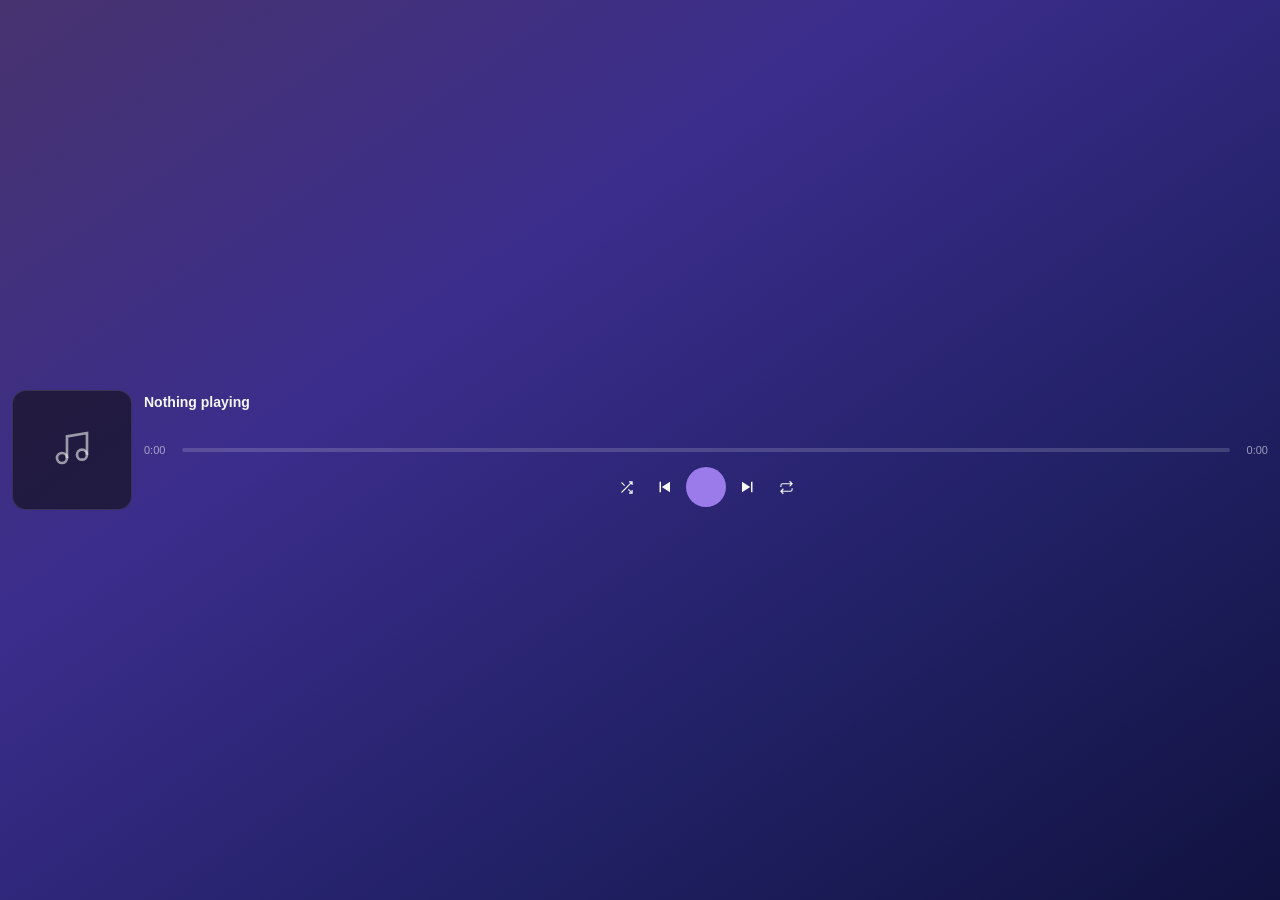
==== crates/bt-app/ui/media.html @ 38b17b6b "feat(media): now-playing popup on tray hover Add bt-media (Windows media session: title, artist, alb" ====
<!doctype html>
<html lang="en">
<head>
  <meta charset="utf-8" />
  <title>BetterTrumpet media</title>
  <link rel="stylesheet" href="style.css" />
  <link rel="stylesheet" href="media.css" />
</head>
<body class="media-body">
  <main id="media" aria-label="Now playing">
    <div class="art-wrap">
      <img id="art" alt="" hidden />
      <div id="art-placeholder"><svg viewBox="0 0 24 24"><path d="M9 18V5l12-2v13" fill="none" stroke="currentColor" stroke-width="1.6"/><circle cx="6" cy="18" r="3" fill="none" stroke="currentColor" stroke-width="1.6"/><circle cx="18" cy="16" r="3" fill="none" stroke="currentColor" stroke-width="1.6"/></svg></div>
    </div>
    <div class="info">
      <div id="title" class="title">Nothing playing</div>
      <div id="artist" class="artist"></div>
      <div class="timeline">
        <span id="position" class="time">0:00</span>
        <div id="progress" class="progress" role="slider" aria-label="Seek" tabindex="0"><div id="progress-fill" class="progress-fill"></div></div>
        <span id="duration" class="time">0:00</span>
      </div>
      <div class="controls">
        <button id="shuffle" class="ctl small" type="button" aria-label="Shuffle"><svg viewBox="0 0 24 24"><path d="M16 3h5v5M4 20 21 3M21 16v5h-5M15 15l6 6M4 4l5 5" fill="none" stroke="currentColor" stroke-width="1.8"/></svg></button>
        <button id="previous" class="ctl" type="button" aria-label="Previous"><svg viewBox="0 0 24 24"><path d="M6 5h2v14H6zM20 5v14L9 12z"/></svg></button>
        <button id="play" class="ctl main" type="button" aria-label="Play or pause"></button>
        <button id="next" class="ctl" type="button" aria-label="Next"><svg viewBox="0 0 24 24"><path d="M16 5h2v14h-2zM4 5v14l11-7z"/></svg></button>
        <button id="repeat" class="ctl small" type="button" aria-label="Repeat"><svg viewBox="0 0 24 24"><path d="M17 2l4 4-4 4M3 11V9a3 3 0 0 1 3-3h15M7 22l-4-4 4-4M21 13v2a3 3 0 0 1-3 3H3" fill="none" stroke="currentColor" stroke-width="1.8"/></svg><span id="repeat-one" hidden>1</span></button>
      </div>
    </div>
  </main>
  <script src="media.js"></script>
</body>
</html>
---- crates/bt-app/ui/style.css ----
/* Sage Glass tokens from designglobal.md: indigo atmosphere, black shell,
   one desaturated violet accent. */
:root {
  --shell: #050706;
  --text: #f4f7f5;
  --text-muted: rgba(244, 247, 245, 0.58);
  --accent: #9b7bea;
  --accent-strong: #b196f1;
  --card: rgba(22, 18, 32, 0.68);
  --stroke: rgba(255, 255, 255, 0.1);
  --radius-control: 14px;
  --radius-card: 18px;
  color-scheme: dark;
}
* { box-sizing: border-box; }
html, body {
  margin: 0;
  background: var(--shell);
  color: var(--text);
  font: 13px/1.35 "Segoe UI Variable Text", "Segoe UI", sans-serif;
  user-select: none;
  overflow: hidden;
}
html, body { height: 100%; }
body { background: linear-gradient(145deg, #47336f 0%, #3b2d8c 35%, #202064 70%, #11123f 100%); }
/* No min-height here: its height is measured to size the window, so it must
   reflect content only. Overflow scrolls when the content is capped. */
#flyout { padding: 8px; }
body { overflow-y: auto; }
#devices { display: flex; flex-direction: column; gap: 8px; }
.device {
  background: var(--card);
  border: 1px solid var(--stroke);
  border-radius: var(--radius-card);
  padding: 10px 12px 6px;
}
.device header {
  display: flex; align-items: center; gap: 8px;
  font-weight: 600; margin-bottom: 4px;
}
.device-name { flex: 1; overflow: hidden; text-overflow: ellipsis; white-space: nowrap; }
.default-badge {
  font-size: 11px; font-weight: 500; color: var(--accent-strong);
  background: rgba(155, 123, 234, 0.16); border-radius: 999px; padding: 1px 8px;
}
.apps { border-top: 1px solid var(--stroke); margin-top: 6px; padding-top: 2px; }
.apps:empty { display: none; }
.row { display: flex; align-items: center; gap: 10px; padding: 6px 0; }
.slider { flex: 1; position: relative; min-width: 0; }
.app-name {
  display: block; font-size: 12px; color: var(--text-muted);
  overflow: hidden; text-overflow: ellipsis; white-space: nowrap; margin-bottom: 2px;
}
.value { width: 30px; text-align: right; font-variant-numeric: tabular-nums; color: var(--text-muted); }
input[type="range"] {
  -webkit-appearance: none; appearance: none; width: 100%; height: 18px;
  background: transparent; margin: 0; cursor: pointer;
  --fill: 50%;
}
input[type="range"]::-webkit-slider-runnable-track {
  height: 4px; border-radius: 999px;
  background: linear-gradient(to right, var(--accent) var(--fill), rgba(255,255,255,.16) var(--fill));
}
input[type="range"]::-webkit-slider-thumb {
  -webkit-appearance: none; width: 16px; height: 16px; margin-top: -6px;
  border-radius: 50%; background: var(--text); border: 3px solid var(--accent);
}
input[type="range"]:focus-visible { outline: 2px solid var(--accent); outline-offset: 2px; border-radius: 6px; }
.peak { height: 2px; margin: 1px 0 0; border-radius: 999px; background: rgba(255,255,255,.06); overflow: hidden; }
.peak-fill { height: 100%; width: 0; background: var(--accent-strong); opacity: .8; transition: width 60ms linear; }
.mute {
  width: 30px; height: 30px; flex: none; border-radius: var(--radius-control);
  border: 1px solid var(--stroke); background: rgba(255,255,255,.06); color: var(--text);
  cursor: pointer; display: grid; place-items: center; padding: 0;
}
.mute:hover { background: rgba(255,255,255,.12); }
.mute:focus-visible { outline: 2px solid var(--accent); outline-offset: 2px; }
.mute svg { width: 16px; height: 16px; fill: currentColor; }
.icon .initial { font-weight: 600; font-size: 13px; }
.muted .mute { color: #ff8f8f; border-color: rgba(255,143,143,.35); }
.muted input[type="range"]::-webkit-slider-runnable-track {
  background: linear-gradient(to right, rgba(244,247,245,.35) var(--fill), rgba(255,255,255,.10) var(--fill));
}
.muted .icon .initial { text-decoration: line-through; }
#status { margin: 12px; color: var(--text-muted); text-align: center; }
#pin { margin: 0 4px 6px; font-size: 11px; color: var(--accent-strong); }
.make-default {
  font: inherit; font-size: 11px; font-weight: 500; cursor: pointer;
  color: var(--text-muted); background: transparent;
  border: 1px solid var(--stroke); border-radius: 999px; padding: 1px 8px;
}
.make-default:hover { color: var(--text); border-color: var(--accent); }
.make-default:focus-visible { outline: 2px solid var(--accent); outline-offset: 2px; }
.app-icon { width: 20px; height: 20px; display: block; }
.app-icon[hidden], .initial[hidden] { display: none; }
.initial svg { width: 16px; height: 16px; fill: currentColor; display: block; }
.muted .app-icon { opacity: .4; filter: grayscale(1); }
::-webkit-scrollbar { width: 8px; }
::-webkit-scrollbar-track { background: transparent; }
::-webkit-scrollbar-thumb { background: rgba(255,255,255,.18); border-radius: 999px; }
::-webkit-scrollbar-thumb:hover { background: rgba(255,255,255,.3); }
---- crates/bt-app/ui/media.css ----
.media-body { overflow: hidden; }
#media { display: flex; gap: 12px; padding: 12px; height: 100vh; align-items: center; }
.art-wrap {
  width: 120px; height: 120px; flex: none; border-radius: var(--radius-control);
  overflow: hidden; background: var(--card); border: 1px solid var(--stroke);
  display: grid; place-items: center;
}
#art { width: 100%; height: 100%; object-fit: cover; display: block; }
#art[hidden], #art-placeholder[hidden] { display: none; }
#art-placeholder svg { width: 40px; height: 40px; color: var(--text-muted); }
.info { flex: 1; min-width: 0; display: flex; flex-direction: column; gap: 4px; }
.title { font-weight: 600; font-size: 14px; white-space: nowrap; overflow: hidden; text-overflow: ellipsis; }
.artist { color: var(--text-muted); white-space: nowrap; overflow: hidden; text-overflow: ellipsis; min-height: 17px; }
.timeline { display: flex; align-items: center; gap: 6px; margin-top: 6px; }
.time { font-size: 11px; color: var(--text-muted); font-variant-numeric: tabular-nums; width: 32px; }
.time:last-child { text-align: right; }
.progress { flex: 1; height: 4px; border-radius: 999px; background: rgba(255,255,255,.16); cursor: pointer; position: relative; }
.progress.disabled { cursor: default; }
.progress-fill { height: 100%; width: 0; border-radius: 999px; background: var(--accent); }
.progress:focus-visible { outline: 2px solid var(--accent); outline-offset: 4px; }
.controls { display: flex; align-items: center; justify-content: center; gap: 6px; margin-top: 6px; }
.ctl {
  width: 32px; height: 32px; border-radius: 50%; border: none; padding: 0;
  background: transparent; color: var(--text); cursor: pointer; display: grid; place-items: center;
  position: relative;
}
.ctl svg { width: 18px; height: 18px; fill: currentColor; }
.ctl:hover { background: rgba(255,255,255,.1); }
.ctl:disabled { opacity: .35; cursor: default; background: transparent; }
.ctl:focus-visible { outline: 2px solid var(--accent); outline-offset: 2px; }
.ctl.main { width: 40px; height: 40px; background: var(--accent); }
.ctl.main:hover { background: var(--accent-strong); }
.ctl.small svg { width: 15px; height: 15px; }
.ctl.active { color: var(--accent-strong); }
#repeat-one { position: absolute; font-size: 8px; font-weight: 700; right: 6px; bottom: 5px; }
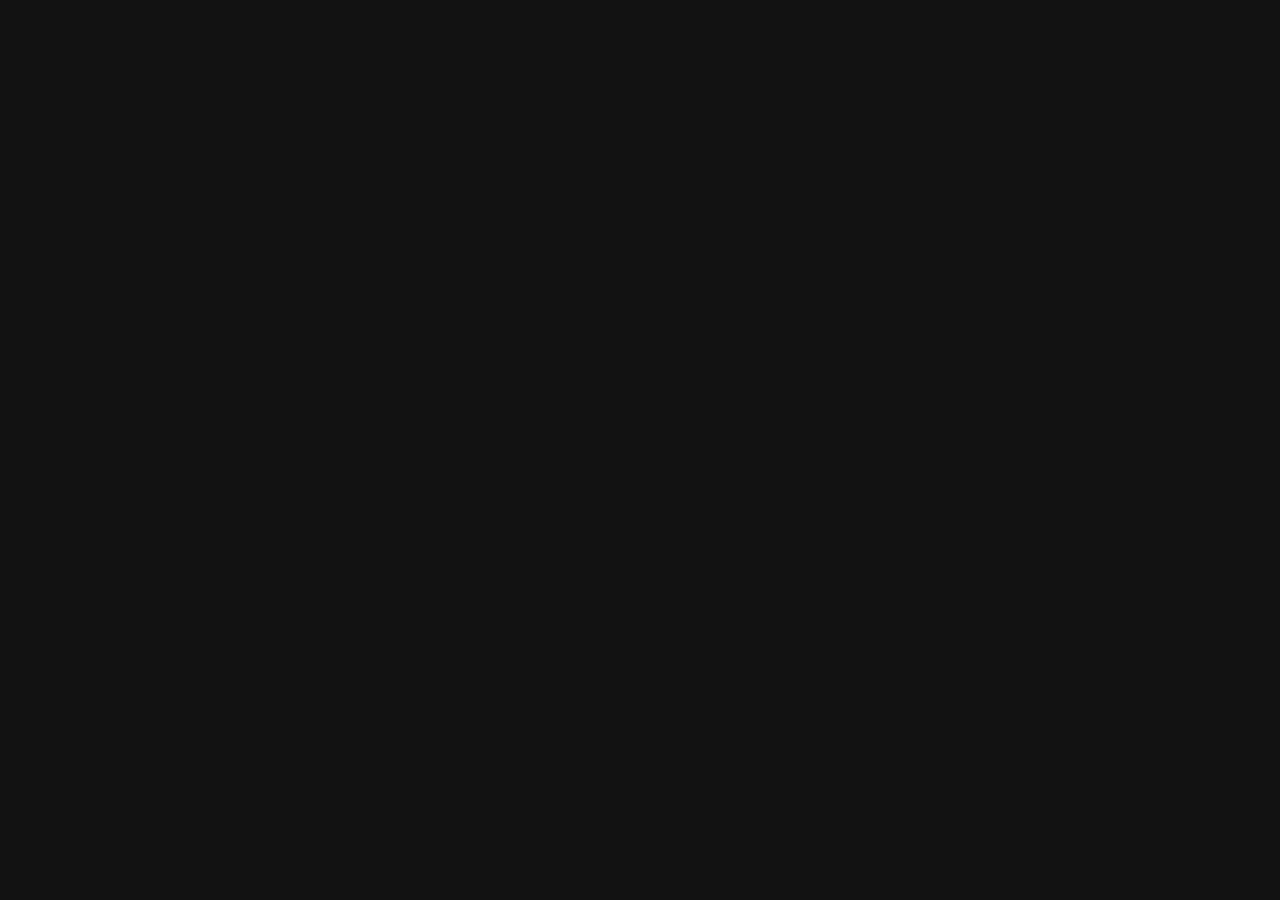
==== commit fb631695: "fix(app): media popup fades like the original and sits on the tray icon The popup is a transparent w" ====
--- a/crates/bt-app/ui/media.html
+++ b/crates/bt-app/ui/media.html
@@ -1,5 +1,5 @@
 <!doctype html>
-<html lang="en">
+<html lang="en" class="media-root">
 <head>
   <meta charset="utf-8" />
   <title>BetterTrumpet media</title>
--- a/crates/bt-app/ui/style.css
+++ b/crates/bt-app/ui/style.css
@@ -99,3 +99,14 @@
 ::-webkit-scrollbar-track { background: transparent; }
 ::-webkit-scrollbar-thumb { background: rgba(255,255,255,.18); border-radius: 999px; }
 ::-webkit-scrollbar-thumb:hover { background: rgba(255,255,255,.3); }
+.app-line { display: flex; align-items: center; gap: 6px; margin-bottom: 2px; min-width: 0; }
+.app-line .app-name { flex: 1; margin-bottom: 0; }
+.route {
+  max-width: 120px; font: inherit; font-size: 11px; color: var(--text-muted);
+  background: transparent; border: 1px solid transparent; border-radius: 8px;
+  padding: 0 4px; cursor: pointer; text-overflow: ellipsis;
+}
+.route:hover, .route:focus { border-color: var(--stroke); color: var(--text); }
+.route.routed { color: var(--accent-strong); }
+.route option { background: #221d31; color: var(--text); }
+.route[hidden] { display: none; }
--- a/crates/bt-app/ui/media.css
+++ b/crates/bt-app/ui/media.css
@@ -1,5 +1,28 @@
-.media-body { overflow: hidden; }
-#media { display: flex; gap: 12px; padding: 12px; height: 100vh; align-items: center; }
+/* Transparent window; the card sits 8px in so its shadow has room, as the
+   original's MainBorder (Margin 8, CornerRadius 12, 20px drop shadow). */
+html.media-root, .media-body { background: transparent; overflow: hidden; }
+#media {
+  display: flex; gap: 12px; padding: 12px; margin: 8px; height: calc(100vh - 16px);
+  align-items: center; border-radius: 12px; overflow: hidden;
+  background: linear-gradient(145deg, #47336f 0%, #3b2d8c 35%, #202064 70%, #11123f 100%);
+  box-shadow: 0 3px 20px rgba(0, 0, 0, 0.5);
+  transform-origin: 50% 100%;
+  opacity: 0;
+}
+/* The original's SlideIn / SlideOut storyboards. */
+#media.in {
+  animation: media-fade-in 250ms cubic-bezier(0.215, 0.61, 0.355, 1) both,
+    media-rise 350ms cubic-bezier(0.34, 1.3, 0.64, 1) both,
+    media-grow 300ms cubic-bezier(0.34, 1.4, 0.64, 1) both;
+}
+#media.out { animation: media-out 150ms cubic-bezier(0.55, 0.055, 0.675, 0.19) both; }
+@keyframes media-fade-in { from { opacity: 0; } to { opacity: 1; } }
+@keyframes media-rise { from { translate: 0 20px; } to { translate: 0 0; } }
+@keyframes media-grow { from { scale: 0.8; } to { scale: 1; } }
+@keyframes media-out {
+  from { opacity: 1; translate: 0 0; scale: 1; }
+  to { opacity: 0; translate: 0 8px; scale: 0.95; }
+}
 .art-wrap {
   width: 120px; height: 120px; flex: none; border-radius: var(--radius-control);
   overflow: hidden; background: var(--card); border: 1px solid var(--stroke);
